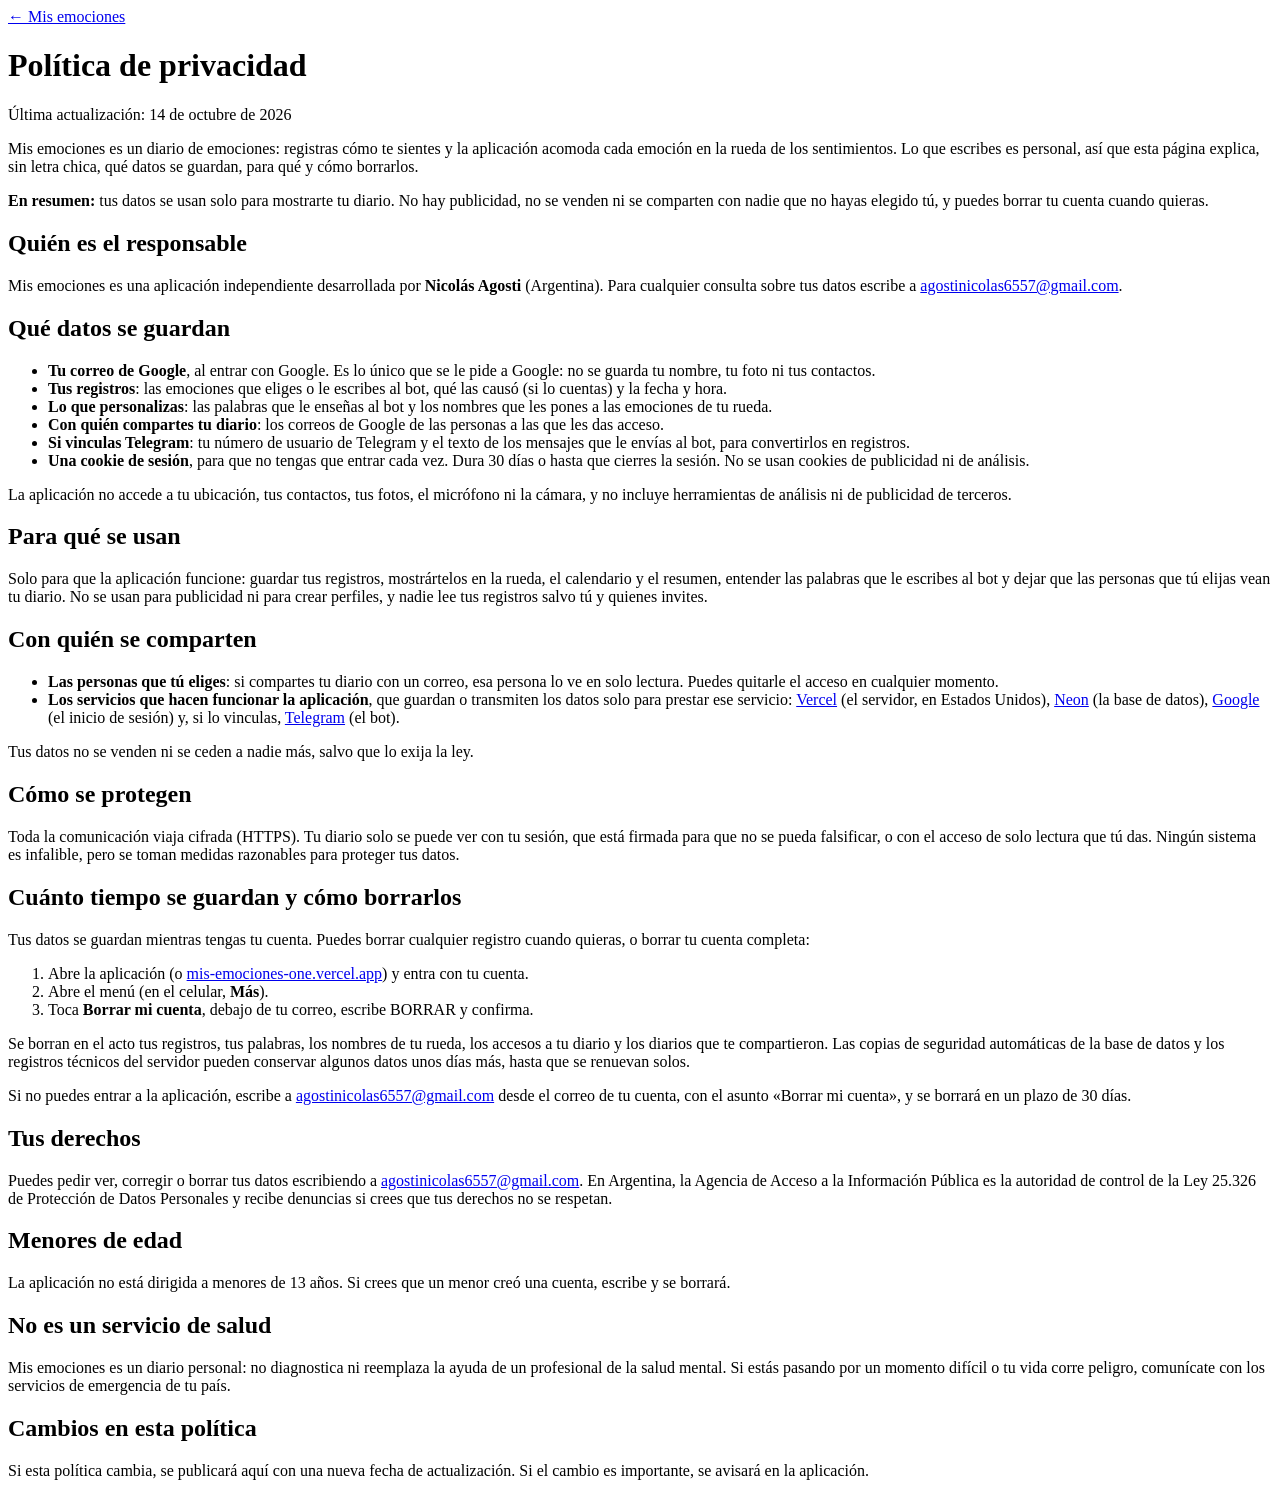
==== public/privacidad.html @ 760ef242 "Política de privacidad en /privacidad La piden Google Play y la pantalla de inicio de sesión de Goog" ====
<!doctype html>
<html lang="es">
<head>
  <meta charset="utf-8">
  <meta name="viewport" content="width=device-width, initial-scale=1, viewport-fit=cover">
  <title>Privacidad · Mis emociones</title>
  <meta name="description" content="Qué datos guarda Mis emociones, para qué y cómo borrarlos.">
  <link rel="icon" href="/estatico/iconos/icono.svg" type="image/svg+xml">
  <link rel="stylesheet" href="/estatico/estilos.css">
</head>
<body>
  <main class="documento">
    <header>
      <a class="volver" href="/">← Mis emociones</a>
      <h1>Política de privacidad</h1>
      <p class="subtitulo">Última actualización: 14 de octubre de 2026</p>
    </header>

    <section class="tarjeta">
      <p>Mis emociones es un diario de emociones: registras cómo te sientes y la aplicación acomoda cada emoción en
        la rueda de los sentimientos. Lo que escribes es personal, así que esta página explica, sin letra chica, qué
        datos se guardan, para qué y cómo borrarlos.</p>
      <p><strong>En resumen:</strong> tus datos se usan solo para mostrarte tu diario. No hay publicidad, no se
        venden ni se comparten con nadie que no hayas elegido tú, y puedes borrar tu cuenta cuando quieras.</p>
    </section>

    <section class="tarjeta">
      <h2>Quién es el responsable</h2>
      <p>Mis emociones es una aplicación independiente desarrollada por <strong>Nicolás Agosti</strong> (Argentina).
        Para cualquier consulta sobre tus datos escribe a
        <a href="mailto:agostinicolas6557@gmail.com">agostinicolas6557@gmail.com</a>.</p>
    </section>

    <section class="tarjeta">
      <h2>Qué datos se guardan</h2>
      <ul>
        <li><strong>Tu correo de Google</strong>, al entrar con Google. Es lo único que se le pide a Google: no se
          guarda tu nombre, tu foto ni tus contactos.</li>
        <li><strong>Tus registros</strong>: las emociones que eliges o le escribes al bot, qué las causó (si lo
          cuentas) y la fecha y hora.</li>
        <li><strong>Lo que personalizas</strong>: las palabras que le enseñas al bot y los nombres que les pones a
          las emociones de tu rueda.</li>
        <li><strong>Con quién compartes tu diario</strong>: los correos de Google de las personas a las que les das
          acceso.</li>
        <li><strong>Si vinculas Telegram</strong>: tu número de usuario de Telegram y el texto de los mensajes que
          le envías al bot, para convertirlos en registros.</li>
        <li><strong>Una cookie de sesión</strong>, para que no tengas que entrar cada vez. Dura 30 días o hasta que
          cierres la sesión. No se usan cookies de publicidad ni de análisis.</li>
      </ul>
      <p>La aplicación no accede a tu ubicación, tus contactos, tus fotos, el micrófono ni la cámara, y no incluye
        herramientas de análisis ni de publicidad de terceros.</p>
    </section>

    <section class="tarjeta">
      <h2>Para qué se usan</h2>
      <p>Solo para que la aplicación funcione: guardar tus registros, mostrártelos en la rueda, el calendario y el
        resumen, entender las palabras que le escribes al bot y dejar que las personas que tú elijas vean tu diario.
        No se usan para publicidad ni para crear perfiles, y nadie lee tus registros salvo tú y quienes invites.</p>
    </section>

    <section class="tarjeta">
      <h2>Con quién se comparten</h2>
      <ul>
        <li><strong>Las personas que tú eliges</strong>: si compartes tu diario con un correo, esa persona lo ve en
          solo lectura. Puedes quitarle el acceso en cualquier momento.</li>
        <li><strong>Los servicios que hacen funcionar la aplicación</strong>, que guardan o transmiten los datos
          solo para prestar ese servicio:
          <a href="https://vercel.com/legal/privacy-policy">Vercel</a> (el servidor, en Estados Unidos),
          <a href="https://neon.com/privacy-policy">Neon</a> (la base de datos),
          <a href="https://policies.google.com/privacy">Google</a> (el inicio de sesión) y, si lo vinculas,
          <a href="https://telegram.org/privacy">Telegram</a> (el bot).</li>
      </ul>
      <p>Tus datos no se venden ni se ceden a nadie más, salvo que lo exija la ley.</p>
    </section>

    <section class="tarjeta">
      <h2>Cómo se protegen</h2>
      <p>Toda la comunicación viaja cifrada (HTTPS). Tu diario solo se puede ver con tu sesión, que está firmada
        para que no se pueda falsificar, o con el acceso de solo lectura que tú das. Ningún sistema es infalible,
        pero se toman medidas razonables para proteger tus datos.</p>
    </section>

    <section class="tarjeta" id="borrar-cuenta">
      <h2>Cuánto tiempo se guardan y cómo borrarlos</h2>
      <p>Tus datos se guardan mientras tengas tu cuenta. Puedes borrar cualquier registro cuando quieras, o borrar
        tu cuenta completa:</p>
      <ol>
        <li>Abre la aplicación (o <a href="https://mis-emociones-one.vercel.app">mis-emociones-one.vercel.app</a>)
          y entra con tu cuenta.</li>
        <li>Abre el menú (en el celular, <strong>Más</strong>).</li>
        <li>Toca <strong>Borrar mi cuenta</strong>, debajo de tu correo, escribe BORRAR y confirma.</li>
      </ol>
      <p>Se borran en el acto tus registros, tus palabras, los nombres de tu rueda, los accesos a tu diario y los
        diarios que te compartieron. Las copias de seguridad automáticas de la base de datos y los registros
        técnicos del servidor pueden conservar algunos datos unos días más, hasta que se renuevan solos.</p>
      <p>Si no puedes entrar a la aplicación, escribe a
        <a href="mailto:agostinicolas6557@gmail.com?subject=Borrar%20mi%20cuenta%20de%20Mis%20emociones">agostinicolas6557@gmail.com</a>
        desde el correo de tu cuenta, con el asunto «Borrar mi cuenta», y se borrará en un plazo de 30 días.</p>
    </section>

    <section class="tarjeta">
      <h2>Tus derechos</h2>
      <p>Puedes pedir ver, corregir o borrar tus datos escribiendo a
        <a href="mailto:agostinicolas6557@gmail.com">agostinicolas6557@gmail.com</a>. En Argentina, la Agencia de
        Acceso a la Información Pública es la autoridad de control de la Ley 25.326 de Protección de Datos
        Personales y recibe denuncias si crees que tus derechos no se respetan.</p>
    </section>

    <section class="tarjeta">
      <h2>Menores de edad</h2>
      <p>La aplicación no está dirigida a menores de 13 años. Si crees que un menor creó una cuenta, escribe y se
        borrará.</p>
    </section>

    <section class="tarjeta">
      <h2>No es un servicio de salud</h2>
      <p>Mis emociones es un diario personal: no diagnostica ni reemplaza la ayuda de un profesional de la salud
        mental. Si estás pasando por un momento difícil o tu vida corre peligro, comunícate con los servicios de
        emergencia de tu país.</p>
    </section>

    <section class="tarjeta">
      <h2>Cambios en esta política</h2>
      <p>Si esta política cambia, se publicará aquí con una nueva fecha de actualización. Si el cambio es
        importante, se avisará en la aplicación.</p>
    </section>
  </main>
</body>
</html>
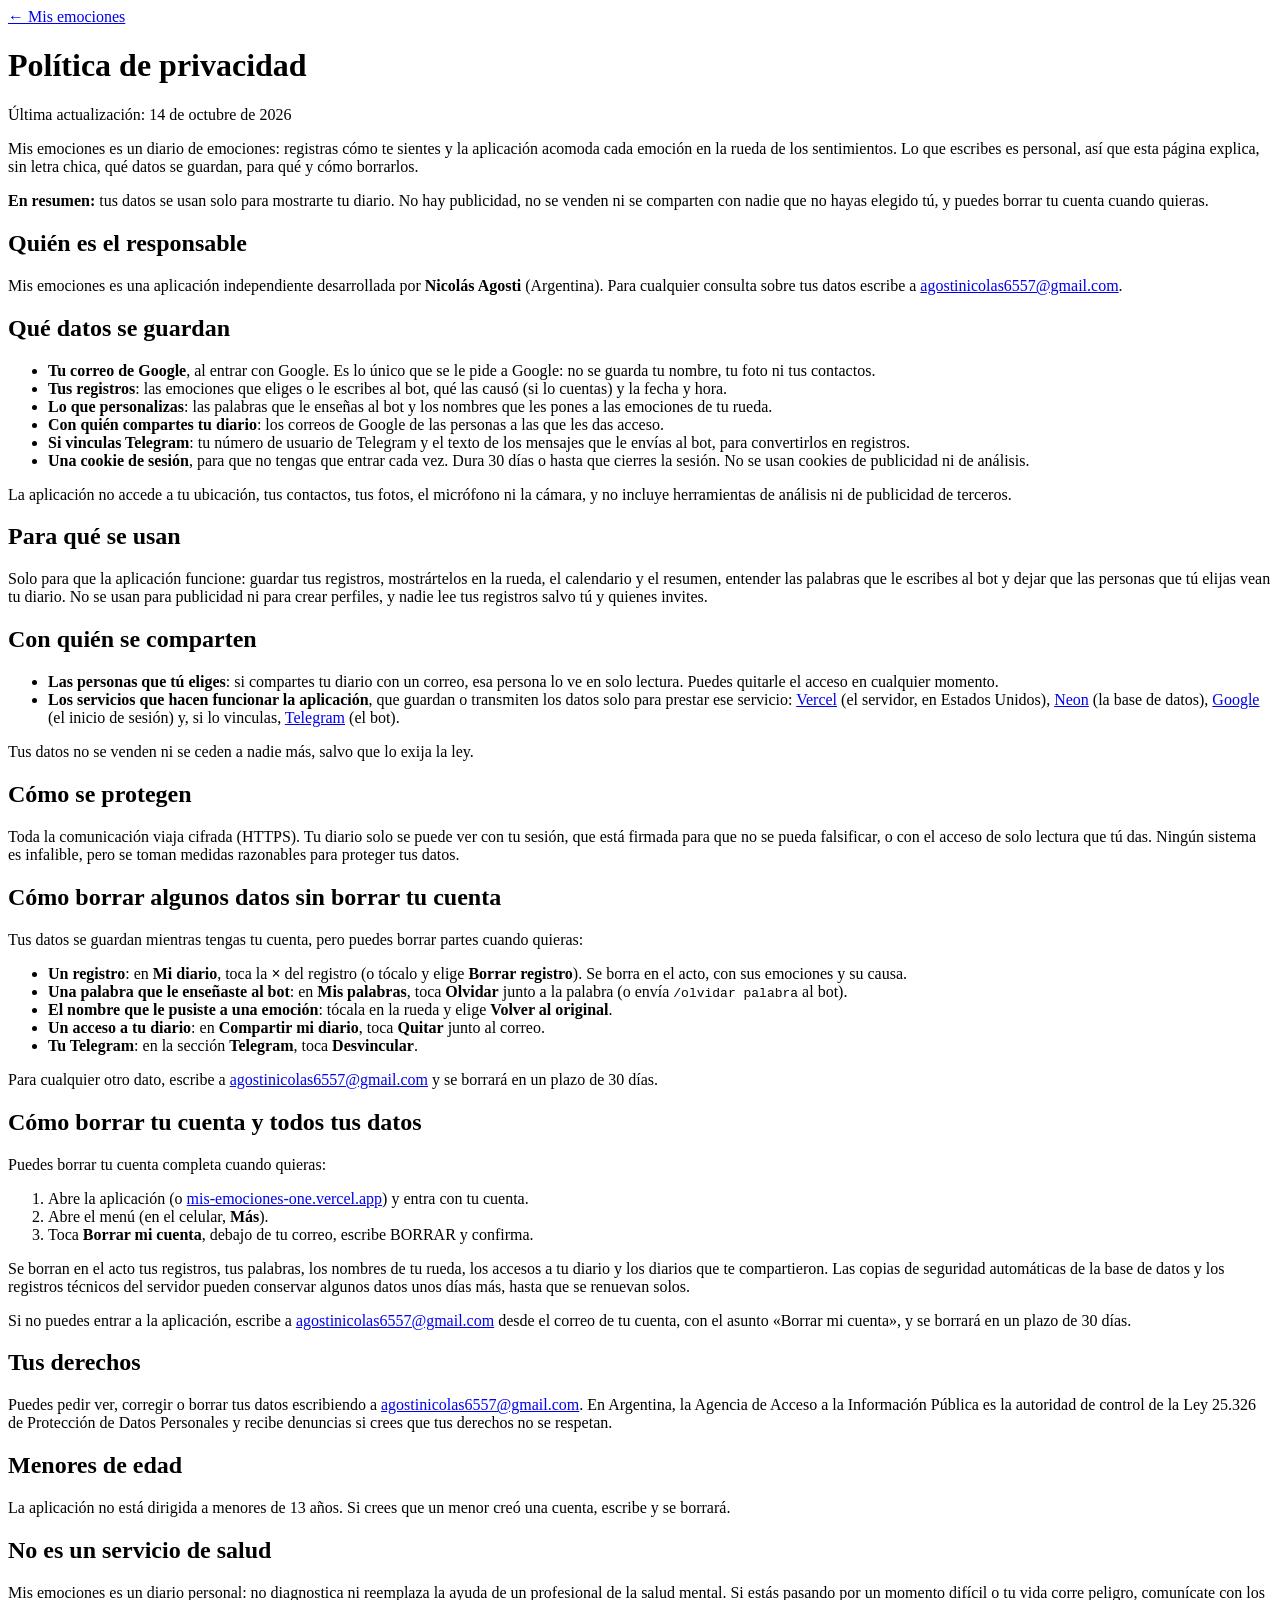
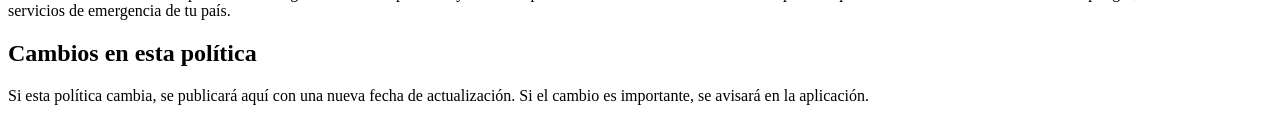
==== commit f3f04eb1: "Privacidad: cómo borrar algunos datos sin borrar la cuenta Google Play pide un enlace aparte (#borra" ====
--- a/public/privacidad.html
+++ b/public/privacidad.html
@@ -80,10 +80,29 @@
         pero se toman medidas razonables para proteger tus datos.</p>
     </section>
 
+    <section class="tarjeta" id="borrar-datos">
+      <h2>Cómo borrar algunos datos sin borrar tu cuenta</h2>
+      <p>Tus datos se guardan mientras tengas tu cuenta, pero puedes borrar partes cuando quieras:</p>
+      <ul>
+        <li><strong>Un registro</strong>: en <strong>Mi diario</strong>, toca la <strong>×</strong> del registro (o
+          tócalo y elige <strong>Borrar registro</strong>). Se borra en el acto, con sus emociones y su causa.</li>
+        <li><strong>Una palabra que le enseñaste al bot</strong>: en <strong>Mis palabras</strong>, toca
+          <strong>Olvidar</strong> junto a la palabra (o envía <code>/olvidar palabra</code> al bot).</li>
+        <li><strong>El nombre que le pusiste a una emoción</strong>: tócala en la rueda y elige
+          <strong>Volver al original</strong>.</li>
+        <li><strong>Un acceso a tu diario</strong>: en <strong>Compartir mi diario</strong>, toca
+          <strong>Quitar</strong> junto al correo.</li>
+        <li><strong>Tu Telegram</strong>: en la sección <strong>Telegram</strong>, toca
+          <strong>Desvincular</strong>.</li>
+      </ul>
+      <p>Para cualquier otro dato, escribe a
+        <a href="mailto:agostinicolas6557@gmail.com">agostinicolas6557@gmail.com</a> y se borrará en un plazo de
+        30 días.</p>
+    </section>
+
     <section class="tarjeta" id="borrar-cuenta">
-      <h2>Cuánto tiempo se guardan y cómo borrarlos</h2>
-      <p>Tus datos se guardan mientras tengas tu cuenta. Puedes borrar cualquier registro cuando quieras, o borrar
-        tu cuenta completa:</p>
+      <h2>Cómo borrar tu cuenta y todos tus datos</h2>
+      <p>Puedes borrar tu cuenta completa cuando quieras:</p>
       <ol>
         <li>Abre la aplicación (o <a href="https://mis-emociones-one.vercel.app">mis-emociones-one.vercel.app</a>)
           y entra con tu cuenta.</li>
